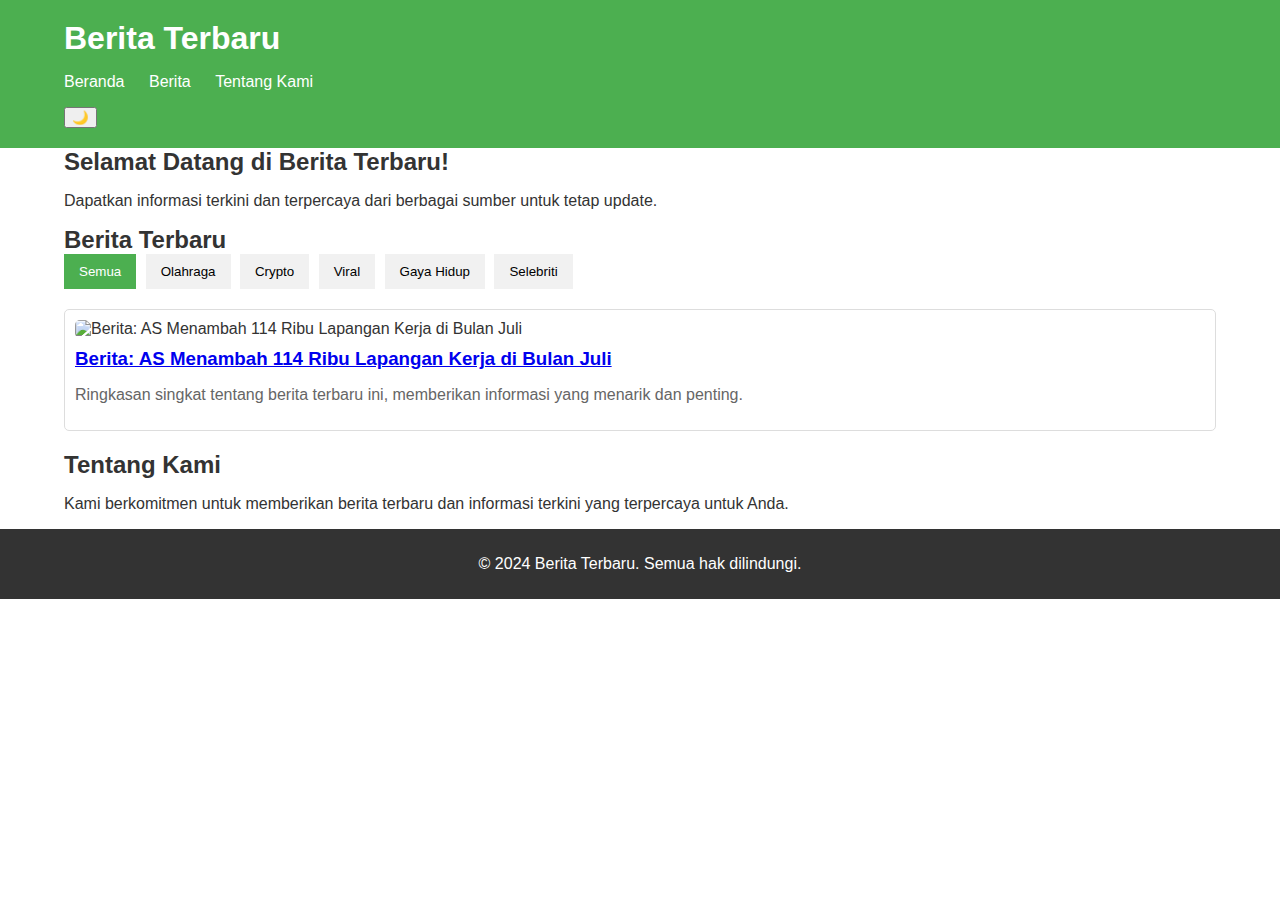
==== index.html @ 5d440eb1 "Update index.html" ====
<!DOCTYPE html>
<html lang="id">
<head>
    <meta charset="UTF-8">
    <meta name="viewport" content="width=device-width, initial-scale=1.0">
    <title>Berita Terbaru - Update Harian untuk Anda</title>
    <meta name="description" content="Dapatkan berita terbaru, analisis mendalam, dan informasi terkini tentang berbagai topik seperti olahraga, crypto, viral, gaya hidup, dan info selebritis.">
    <meta name="keywords" content="berita, berita terbaru, berita terkini, olahraga, crypto, viral, gaya hidup, selebritis, informasi">
    <link rel="stylesheet" href="styles.css">
    <link rel="canonical" href="https://www.beritaterbaru.com/">
    <meta name="author" content="Nama Anda">
    <meta property="og:title" content="Berita Terbaru - Update Harian untuk Anda" />
    <meta property="og:description" content="Dapatkan berita terbaru, analisis mendalam, dan informasi terkini tentang berbagai topik." />
    <meta property="og:image" content="https://www.beritaterbaru.com/images/berita.jpg" />
    <meta property="og:url" content="https://www.beritaterbaru.com/" />
    <meta name="twitter:card" content="summary_large_image">
    <meta name="twitter:title" content="Berita Terbaru - Update Harian untuk Anda">
    <meta name="twitter:description" content="Dapatkan berita terbaru dan informasi terkini.">
    <meta name="twitter:image" content="https://www.beritaterbaru.com/images/berita.jpg">
    <style>
        body {
            font-family: 'Arial', sans-serif;
            margin: 0;
            padding: 0;
            color: #333;
            transition: background-color 0.5s, color 0.5s;
        }

        header {
            background-color: #4CAF50;
            color: white;
            padding: 20px 0;
        }

        .container {
            width: 90%;
            max-width: 1200px;
            margin: auto;
        }

        h1, h2, h3 {
            margin: 0;
        }

        nav ul {
            list-style-type: none;
            padding: 0;
        }

        nav ul li {
            display: inline;
            margin-right: 20px;
        }

        nav a {
            color: white;
            text-decoration: none;
        }

        .tab {
            overflow: hidden;
            margin-bottom: 20px;
        }

        .tab button {
            background-color: #f1f1f1;
            border: none;
            outline: none;
            cursor: pointer;
            padding: 10px 15px;
            transition: background-color 0.3s;
            margin-right: 5px;
        }

        .tab button:hover {
            background-color: #ddd;
        }

        .tab button.active {
            background-color: #4CAF50;
            color: white;
        }

        .tabcontent {
            display: none;
        }

        .news-item {
            border: 1px solid #ddd;
            border-radius: 5px;
            padding: 10px;
            margin-bottom: 20px;
            transition: transform 0.3s, box-shadow 0.3s;
        }

        .news-item:hover {
            transform: scale(1.02);
            box-shadow: 0 2px 10px rgba(0, 0, 0, 0.1);
        }

        .news-item img {
            max-width: 100%;
            border-radius: 5px;
        }

        .news-item h3 {
            margin-top: 10px;
        }

        .news-item p {
            color: #666;
        }

        footer {
            background-color: #333;
            color: white;
            text-align: center;
            padding: 10px 0;
        }

        /* Night Mode Style */
        .night-mode {
            background-color: #121212;
            color: #ffffff;
        }

        .night-mode header {
            background-color: #1a1a1a;
        }

        .night-mode footer {
            background-color: #1a1a1a;
        }
    </style>
</head>
<body>
    <header>
        <div class="container">
            <h1>Berita Terbaru</h1>
            <nav>
                <ul>
                    <li><a href="#home">Beranda</a></li>
                    <li><a href="#news">Berita</a></li>
                    <li><a href="#about">Tentang Kami</a></li>
                </ul>
            </nav>
            <button id="toggle-theme" onclick="toggleTheme()">🌙</button>
        </div>
    </header>

    <main>
        <section id="home">
            <div class="container">
                <h2>Selamat Datang di Berita Terbaru!</h2>
                <p>Dapatkan informasi terkini dan terpercaya dari berbagai sumber untuk tetap update.</p>
            </div>
        </section>

        <section id="news">
            <div class="container">
                <h2>Berita Terbaru</h2>

                <div class="tab">
                    <button class="tablinks active" onclick="openTab(event, 'All')">Semua</button>
                    <button class="tablinks" onclick="openTab(event, 'Sport')">Olahraga</button>
                    <button class="tablinks" onclick="openTab(event, 'Crypto')">Crypto</button>
                    <button class="tablinks" onclick="openTab(event, 'Viral')">Viral</button>
                    <button class="tablinks" onclick="openTab(event, 'Lifestyle')">Gaya Hidup</button>
                    <button class="tablinks" onclick="openTab(event, 'Celebrities')">Selebriti</button>
                </div>

                <div id="All" class="tabcontent active">
                    <article class="news-item">
                        <img src="berita1.jpg" alt="Berita: AS Menambah 114 Ribu Lapangan Kerja di Bulan Juli" loading="lazy">
                        <h3><a href="beritacrypto1.html">Berita: AS Menambah 114 Ribu Lapangan Kerja di Bulan Juli</a></h3>
                        <p>Ringkasan singkat tentang berita terbaru ini, memberikan informasi yang menarik dan penting.</p>
                    </article>
                    <!-- Tambahkan berita lainnya di sini -->
                </div>

                <div id="Sport" class="tabcontent">
                    <article class="news-item">
                        <img src="sport1.jpg" alt="Berita Olahraga 1" loading="lazy">
                        <h3><a href="sport1.html">Berita Olahraga 1</a></h3>
                        <p>Ringkasan berita olahraga terbaru, analisis pertandingan, dan informasi pemain.</p>
                    </article>
                    <!-- Tambahkan berita olahraga lainnya di sini -->
                </div>

                <div id="Crypto" class="tabcontent">
                    <article class="news-item">
                        <img src="crypto1.jpg" alt="Berita: AS Menambah 114 Ribu Lapangan Kerja di Bulan Juli" loading="lazy">
                        <h3><a href="beritacrypto1.html">Berita: AS Menambah 114 Ribu Lapangan Kerja di Bulan Juli</a></h3>
                        <p>Informasi terbaru tentang cryptocurrency dan perkembangan pasar.</p>
                    </article>
                    <!-- Tambahkan berita crypto lainnya di sini -->
                </div>

                <div id="Viral" class="tabcontent">
                    <article class="news-item">
                        <img src="viral1.jpg" alt="Berita Viral 1" loading="lazy">
                        <h3><a href="viral1.html">Berita Viral 1</a></h3>
                        <p>Berita-berita viral yang sedang trending di media sosial.</p>
                    </article>
                    <!-- Tambahkan berita viral lainnya di sini -->
                </div>

                <div id="Lifestyle" class="tabcontent">
                    <article class="news-item">
                        <img src="lifestyle1.jpg" alt="Berita Gaya Hidup 1" loading="lazy">
                        <h3><a href="lifestyle1.html">Berita Gaya Hidup 1</a></h3>
                        <p>Tips dan informasi tentang gaya hidup sehat dan tren terbaru.</p>
                    </article>
                    <!-- Tambahkan berita gaya hidup lainnya di sini -->
                </div>

                <div id="Celebrities" class="tabcontent">
                    <article class="news-item">
                        <img src="celeb1.jpg" alt="Berita Selebriti 1" loading="lazy">
                        <h3><a href="celeb1.html">Berita Selebriti 1</a></h3>
                        <p>Berita terbaru tentang selebritis dan kehidupan mereka.</p>
                    </article>
                    <!-- Tambahkan berita selebritis lainnya di sini -->
                </div>
            </div>
        </section>

        <section id="about">
            <div class="container">
                <h2>Tentang Kami</h2>
                <p>Kami berkomitmen untuk memberikan berita terbaru dan informasi terkini yang terpercaya untuk Anda.</p>
            </div>
        </section>
    </main>

    <footer>
        <div class="container">
            <p>&copy; 2024 Berita Terbaru. Semua hak dilindungi.</p>
        </div>
    </footer>

    <script>
        function openTab(evt, tabName) {
            var i, tabcontent, tablinks;

            tabcontent = document.getElementsByClassName("tabcontent");
            for (i = 0; i < tabcontent.length; i++) {
                tabcontent[i].style.display = "none";  
            }

            tablinks = document.getElementsByClassName("tablinks");
            for (i = 0; i < tablinks.length; i++) {
                tablinks[i].className = tablinks[i].className.replace(" active", "");
            }

            document.getElementById(tabName).style.display = "block";  
            evt.currentTarget.className += " active";
        }

        // Set default open tab
        document.addEventListener('DOMContentLoaded', function() {
            document.querySelector('.tablinks.active').click();
        });

        // Night mode toggle
        function toggleTheme() {
            var body = document.body;
            body.classList.toggle("night-mode");
            var button = document.getElementById("toggle-theme");
            if (body.classList.contains("night-mode")) {
                button.innerHTML = "🌞"; // Change to sun icon for light mode
            } else {
                button.innerHTML = "🌙"; // Change to moon icon for night mode
            }
        }
    </script>
</body>
</html>
---- styles.css ----
body {
    font-family: 'Arial', sans-serif;
    margin: 0;
    padding: 0;
    color: #333;
    transition: background-color 0.5s, color 0.5s;
}

header {
    background-color: #4CAF50;
    color: white;
    padding: 20px 0;
}

.container {
    width: 90%;
    max-width: 1200px;
    margin: auto;
}

h1, h2, h3 {
    margin: 0;
}

nav ul {
    list-style-type: none;
    padding: 0;
}

nav ul li {
    display: inline;
    margin-right: 20px;
}

nav a {
    color: white;
    text-decoration: none;
}

.tab {
    overflow: hidden;
    margin-bottom: 20px;
}

.tab button {
    background-color: #f1f1f1;
    border: none;
    outline: none;
    cursor: pointer;
    padding: 10px 15px;
    transition: background-color 0.3s;
    margin-right: 5px;
}

.tab button:hover {
    background-color: #ddd;
}

.tab button.active {
    background-color: #4CAF50;
    color: white;
}

.tabcontent {
    display: none;
}

.news-item {
    border: 1px solid #ddd;
    border-radius: 5px;
    padding: 10px;
    margin-bottom: 20px;
    transition: transform 0.3s, box-shadow 0.3s;
}

.news-item:hover {
    transform: scale(1.02);
    box-shadow: 0 2px 10px rgba(0, 0, 0, 0.1);
}

.news-item img {
    max-width: 100%;
    border-radius: 5px;
}

.news-item h3 {
    margin-top: 10px;
}

.news-item p {
    color: #666;
}

footer {
    background-color: #333;
    color: white;
    text-align: center;
    padding: 10px 0;
}

/* Night Mode Style */
.night-mode {
    background-color: #121212;
    color: #ffffff;
}

.night-mode header {
    background-color: #1a1a1a;
}

.night-mode footer {
    background-color: #1a1a1a;
}
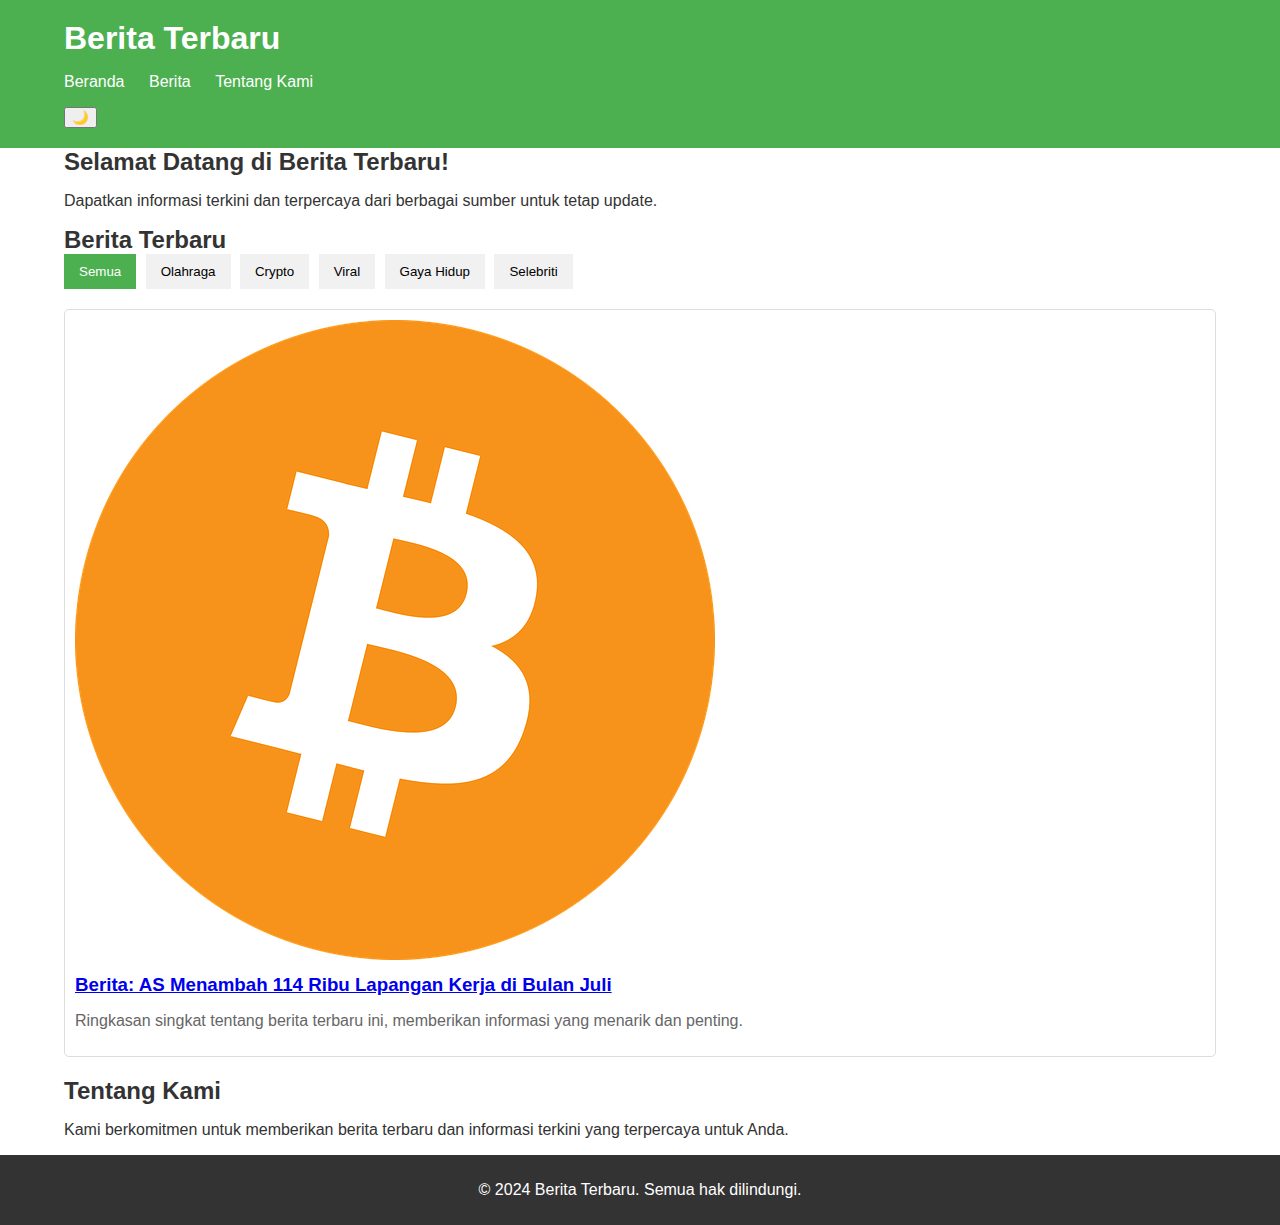
==== commit 66e252f1: "Update index.html" ====
--- a/index.html
+++ b/index.html
@@ -171,7 +171,7 @@
 
                 <div id="All" class="tabcontent active">
                     <article class="news-item">
-                        <img src="berita1.jpg" alt="Berita: AS Menambah 114 Ribu Lapangan Kerja di Bulan Juli" loading="lazy">
+                        <img src="BTC.jpg" alt="Berita: AS Menambah 114 Ribu Lapangan Kerja di Bulan Juli" loading="lazy">
                         <h3><a href="beritacrypto1.html">Berita: AS Menambah 114 Ribu Lapangan Kerja di Bulan Juli</a></h3>
                         <p>Ringkasan singkat tentang berita terbaru ini, memberikan informasi yang menarik dan penting.</p>
                     </article>
@@ -189,7 +189,7 @@
 
                 <div id="Crypto" class="tabcontent">
                     <article class="news-item">
-                        <img src="crypto1.jpg" alt="Berita: AS Menambah 114 Ribu Lapangan Kerja di Bulan Juli" loading="lazy">
+                        <img src="BTC.jpg" alt="Berita: AS Menambah 114 Ribu Lapangan Kerja di Bulan Juli" loading="lazy">
                         <h3><a href="beritacrypto1.html">Berita: AS Menambah 114 Ribu Lapangan Kerja di Bulan Juli</a></h3>
                         <p>Informasi terbaru tentang cryptocurrency dan perkembangan pasar.</p>
                     </article>
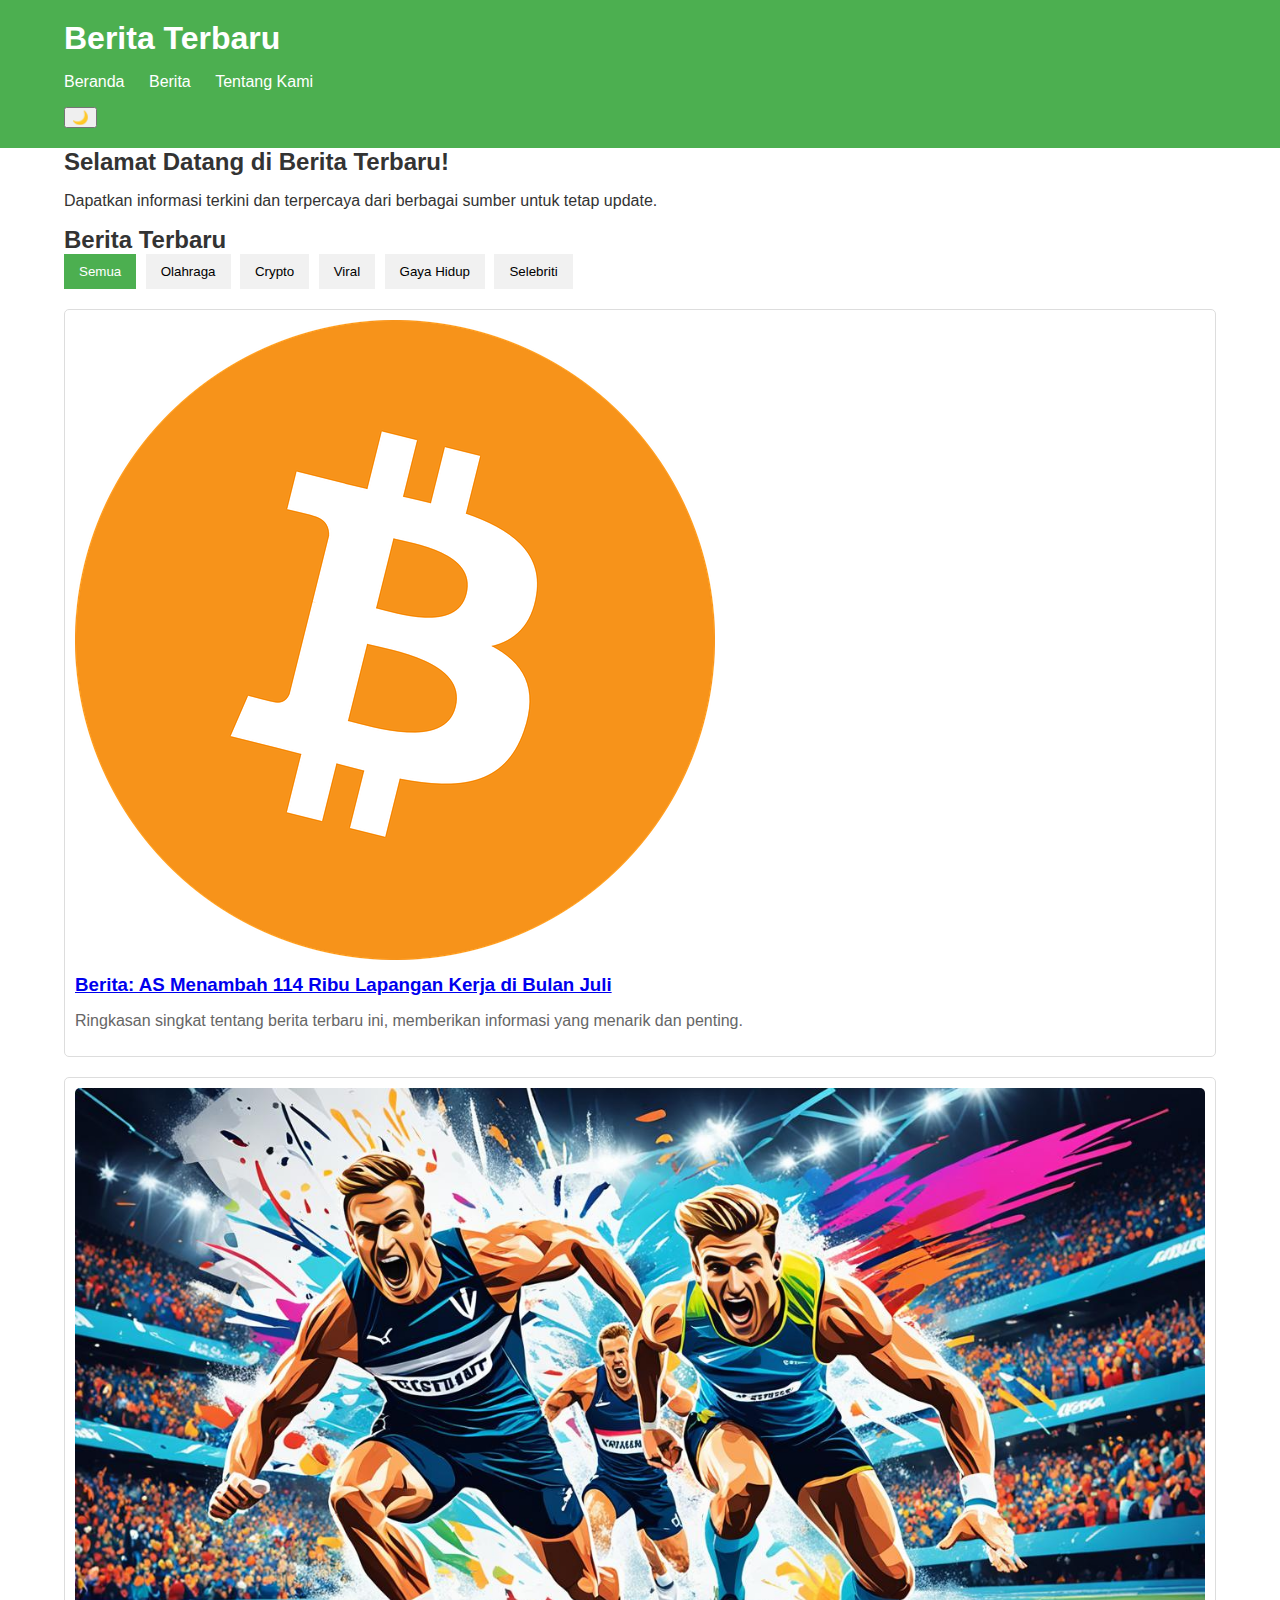
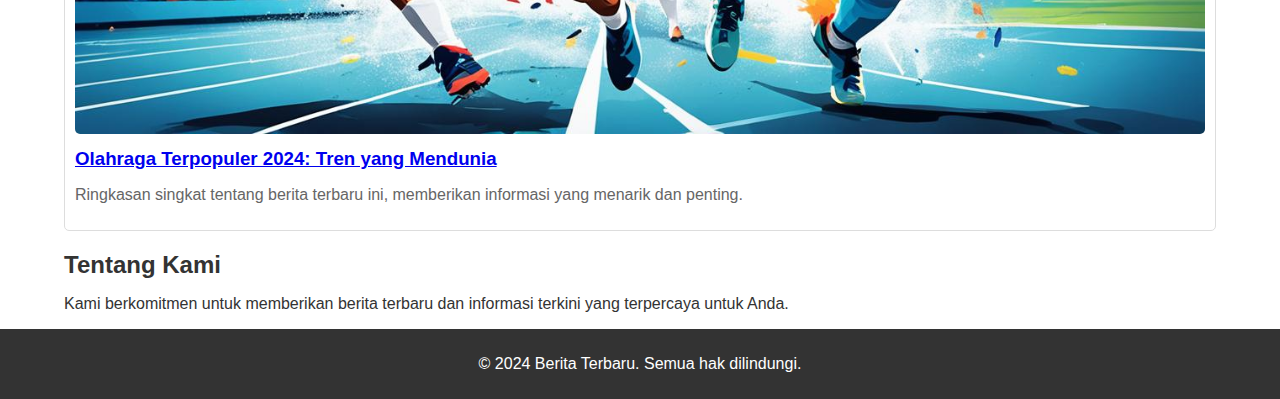
==== commit ba6fb626: "Update index.html" ====
--- a/index.html
+++ b/index.html
@@ -175,7 +175,21 @@
                         <h3><a href="beritacrypto1.html">Berita: AS Menambah 114 Ribu Lapangan Kerja di Bulan Juli</a></h3>
                         <p>Ringkasan singkat tentang berita terbaru ini, memberikan informasi yang menarik dan penting.</p>
                     </article>
+                    <article class="news-item">
+                        <img src="all2.jpeg" alt="Olahraga Terpopuler 2024: Tren yang Mendunia" loading="lazy">
+                        <h3><a href="all2.html">Olahraga Terpopuler 2024: Tren yang Mendunia</a></h3>
+                        <p>Ringkasan singkat tentang berita terbaru ini, memberikan informasi yang menarik dan penting.</p>
+                    </article>
                     <!-- Tambahkan berita lainnya di sini -->
+                </div>
+                
+                <div id="Sport" class="tabcontent">
+                    <article class="news-item">
+                        <img src="all2.jpeg" alt="Olahraga Terpopuler 2024: Tren yang Mendunia" loading="lazy">
+                        <h3><a href="all2.html">Olahraga Terpopuler 2024: Tren yang Mendunia</a></h3>
+                        <p>Ringkasan berita olahraga terbaru, analisis pertandingan, dan informasi pemain.</p>
+                    </article>
+                    <!-- Tambahkan berita olahraga lainnya di sini -->
                 </div>
 
                 <div id="Sport" class="tabcontent">
